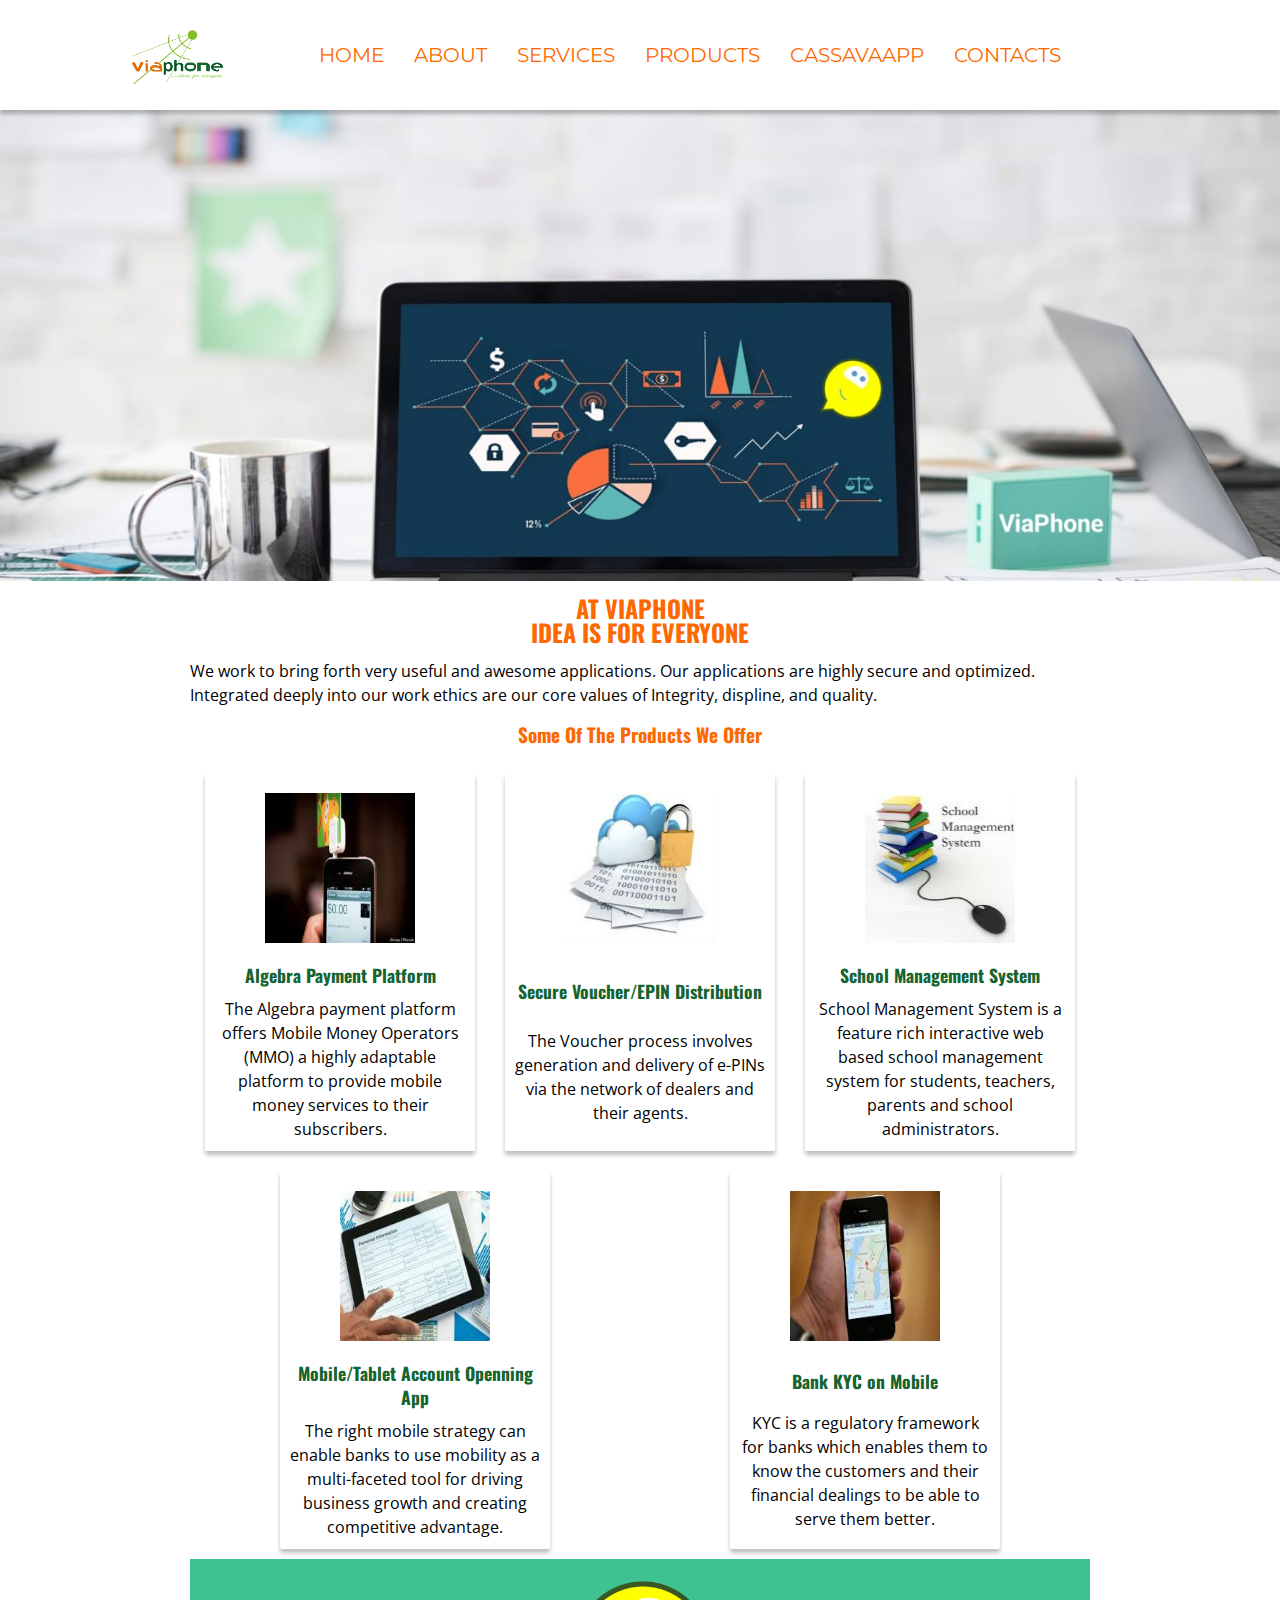
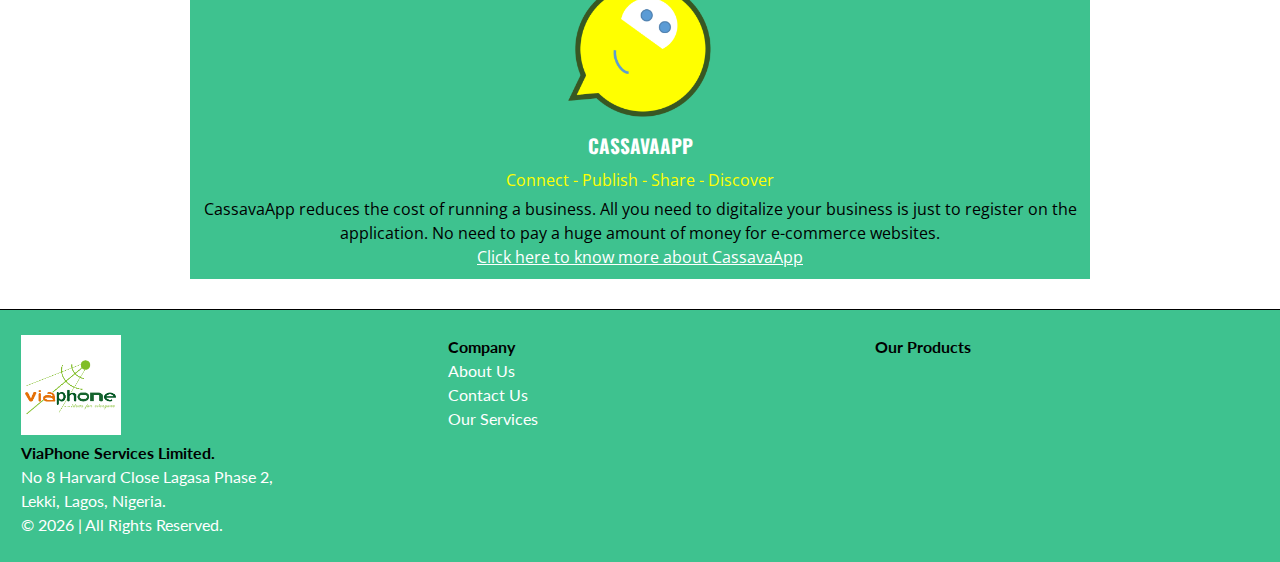
==== index.html @ 161356f8 "Modified my footer to the new footer style. This style contains logo, pages, and products" ====
<!DOCTYPE html>
<html>
<head>
	<title>Viaphone Services Limited | Idea for Everyone</title>
	<meta charset="utf-8">
	<link rel="stylesheet" type="text/css" href="stylesheet.css">
	<meta name="viewport" content="width=device-width, initial-scale=1.0, minimum-scale=1.0, user-scalable=yes">
	<link rel="stylesheet" href="https://use.fontawesome.com/releases/v5.7.2/css/all.css" integrity="sha384-fnmOCqbTlWIlj8LyTjo7mOUStjsKC4pOpQbqyi7RrhN7udi9RwhKkMHpvLbHG9Sr" crossorigin="anonymous">
	<link rel="icon" href="images/logo.png">
</head>
<body>
	<header>
		<div class="navigation">
			<div class="container">
				<div>
					<a id="logoLink" href="index.html">
						<img src="images/logo.png" alt="viaphone logo. A beautiful connection between two dots and perfect lines of connection." id="logo">
					</a>
				</div>
				<button id="btnMobileToggle">
					<i class="fa fa-bars"></i>
				</button>
			</div>
			<div class="navContainer">
				<div class="overlay">
					<nav>
						<ul>
							<li>
								<a href="index.html" class="navLink">
									<i class="fas fa-home navImage"></i>
									<p class="navItem">Home</p>
								</a>
							</li>
							<li>
								<a href="about.html" class="navLink">
									<i class="fas fa-globe navImage"></i>
									<p class="navItem">About</p>
								</a>
							</li>
							<li>
								<a href="services.html" class="navLink">
									<i class="fas fa-briefcase navImage"></i>
									<p class="navItem">Services</p>
								</a>
							</li>
							<li>
								<a href="products.html" class="navLink">
									<i class="fas fa-cubes navImage"></i>
									<p class="navItem">Products</p>
								</a>
							</li>
							<li>
								<a href="cassavaapp.html" class="navLink">
									<img src="images/CassavaApp-Logo-100px.png" alt="" class="navImage">
									<p class="navItem">CassavaApp</p>
								</a>
							</li>
							<li>
								<a href="contacts.html" class="navLink">
									<i class="fas fa-id-card navImage"></i>
									<p class="navItem">Contacts</p>
								</a>
							</li>
						</ul>
					</nav>
				</div>
			</div>
		</div>
	</header>
	<main>
		<img alt="An image of a laptop with a CassavaApp Logo" class="pageImage" src="images/HomePage-Picx-250w.png"
			srcset="images/HomePage-Picx-320w.png 320w,
				images/HomePage-Picx-400w.png 400w,
				images/HomePage-Picx-600w.png 600w,
				images/HomePage-Picx-800w.png 800w,
				images/HomePage-Picx.png">
		<section>
			<article class="introduction">
				<h1>At ViaPhone<br>Idea is for everyone</h1>
				<p class="article text">
					We work to bring forth very useful and awesome applications. Our applications are highly secure and optimized. Integrated deeply into our work ethics are our core values of <span class="core-values">Integrity</span>, <span class="core-values">displine</span>, and <span class="core-values">quality</span>.
				</p>
			</article>
			<article class="viaphone-products featured">
				<h2>Some of the Products we offer</h2>
				<div class="product">
					<img src="images/products/Algebra-Payment-Platform.jpg" alt="Image of Algebra Payment Platform" class="product-image">
					<p class="product-title">Algebra Payment Platform</p>
					<p class="product-text">The Algebra payment platform offers Mobile Money Operators (MMO) a highly adaptable platform to provide mobile money services to their subscribers.</p>
					<a href="" class="product-link">Click here to know more about <span class="product-name">Algebra Payment Platform</span></a>
				</div>
				<div class="product">
					<img src="images/products/Secure-VoucherEPIN-Distribution.jpg" alt="Image of Secure Voucher/EPIN Distribution" class="product-image">
					<p class="product-title">Secure Voucher/EPIN Distribution</p>
					<p class="product-text">The Voucher process involves generation and delivery of e-PINs via the network of dealers and their agents.</p>
					<a href="" class="product-link">Click here to know more about <span class="product-name">Secure Voucher/EPIN Distribution</span></a>
				</div>
				<div class="product">
					<img src="images/products/School-Management-System.jpg" alt="Image of School Management System" class="product-image">
					<p class="product-title">School Management System</p>
					<p class="product-text">School Management System is a feature rich interactive web based school management system for students, teachers, parents and school administrators.</p>
					<a href="" class="product-link">Click here to know more about <span class="product-name">School Information Mangement</span></a>
				</div>
				<div class="product">
					<img src="images/products/Mobile-Tablet-Account-Openning-App.jpg" alt="Image of Mobile/Tablet Account Openning App" class="product-image">
					<p class="product-title">Mobile/Tablet Account Openning App</p>
					<p class="product-text">The right mobile strategy can enable banks to use mobility as a multi-faceted tool for driving business growth and creating competitive advantage.</p>
					<a href="" class="product-link">Click here to know more about <span class="product-name">Mobile/Tablet Account Openning App</span></a>
				</div>
				<div class="product">
					<img src="images/products/Bank-KYC-on-Mobile.jpg" alt="Image of Bank KYC on Mobile" class="product-image">
					<p class="product-title">Bank KYC on Mobile</p>
					<p class="product-text">KYC is a regulatory framework for banks which enables them to know the customers and their financial dealings to be able to serve them better.</p>
					<a href="" class="product-link">Click here to know more about <span class="product-name">Bank KYC on Mobile</span></a>
				</div>
			</article>
			<article class="cassavaApp-section">
				<img alt="cassavaapp logo - A yellow smiley emoji." class="cassavaApp-image" src="images/CassavaApp-Logo.png">
				<div class="container">
					<h2 class="cassavaApp-name">CassavaApp</h2>
					<p class="cassavaApp-motto">Connect - Publish - Share - Discover</p>
					<p class="article text center-text">
						CassavaApp reduces the cost of running a business. All you need to digitalize your business is just to register on the application. No need to pay a huge amount of money for e-commerce websites.
					</p>
					<a href="cassavaapp.html" class="cassavaApp-page-link center-text">Click here to know more about CassavaApp</a>
				</div>
			</article>
		</section>
	</main>
	<footer>
		<div class="footerArea">
			<img src="images/logo.png" alt="ViaPhone Services Limited Logo">
			<p><strong>ViaPhone Services Limited.</strong></p>
			<p>No 8 Harvard Close Lagasa Phase 2,</p>
			<p>Lekki, Lagos, Nigeria.</p>
			<p>&copy; <span id="currentYear">2019</span> | All Rights Reserved.</p>
		</div>
		<div class="footerArea pages">
			<p><strong>Company</strong></p>
			<p><a href="about.html">About us</a></p>
			<p><a href="contacts.html">Contact us</a></p>
			<p><a href="services.html">Our Services</a></p>
		</div>
		<div class="footerArea products">
			<p><strong>Our Products</strong></p>
			<ul id="footer-products">
			</ul>
		</div>
	</footer>
	<script type="text/javascript" src="js/app.js"></script>
</body>
</html>
---- stylesheet.css ----
@import url('https://fonts.googleapis.com/css?family=Lato|Montserrat|Open+Sans|Oswald');

/*Colors
	#16642F;
	#3EC28F;
	#FD6900;
	#ff0;
	#f5f5f5;
*/


body, header, main, section, article, footer, .container, a.navLink, button#btnMobileToggle, nav, div.navigation, a#logoLink, div.core-value, div.fields, form, div.contact.field, div.product, div.service, a.social-link, .social-media, .cassavaApp-accordions, .cassavaApp-accordion {
	display: flex;
	flex-wrap: wrap;
}

body, header, main, footer, article, .container, .navContainer, a.navLink, div.navigation, img.pageImage, p.cassavaApp-motto, a.cassavaApp-page-link.center-text, p.core-value-name, p.core-value-text, p.service-title, p.service-text, p.product-title, p.product-text, a.product-link, div.fields, form, label, div.fields input, div.fields textarea, div.contact.field, #googleMapAddress, p.article.text, .cassavaApp-accordions, .cassavaApp-accordion, .panel {
	width: 100%;
	max-width: 100%;
}


body, p, p.core-value-name, p.core-value-text, p.service-text, p.product-text{
    margin: 0px;
}

body{
	font-size: 1rem;
	font-family: 'Open Sans', sans-serif;
	color: #000;
	font-style: normal;
	line-height: 1.5em;
}

header{
	padding: 10px;
	z-index: 1;
}

header{
	box-shadow: 0px 4px 4px rgba(0,0,0,0.25);
}

section{
	width: calc(100% - 30px);
	padding: 0px 10px;
	margin: auto;
}

#btnMobileToggle, .navImage{
	width: 25px;
	height: 25px;
}

a.navLink, .btn, a#logoLink, footer p a,footer ul#footer-products li a {
  	text-decoration: none;
}

a#logoLink {
    width: 100%;
/*    color: #000;
*/}

a.cassavaApp-page-link.center-text{
	color: #fff;
}

button#btnMobileToggle{
    margin-bottom: auto;
    margin-top: auto;
    margin-left: auto;
    background-color: transparent;
    border: 0px;
    padding: 0px;
}

i.fa.fa-bars {
    color: #FD6900;
}

i.fas {
    color: #fff;
}

.fa, .fas{
	font-size: 1.5em;
	width: 1.5em;
}

i.core-value {
    padding: 0;
    font-size: 5em;
    color: #3EC28F;
}

i.core-value{
    margin: auto;
}

i.fas::before, i.far::before {
    margin: 8%;
}

i.contact-detail {
    color: #16642F;
    margin: auto 5px;
    font-size: 1em;
}

h1, h2, h3, p.core-value-name, p.service-title,p.product-title{
	font-family: 'Oswald', sans-serif;
	font-weight: bold;
}

h1, h2, h3{
	color: #FD6900;
    margin-top: 1rem;
    margin-bottom: 1rem;
    width: 100%;
}

h1, h2, h3, p.core-value-name, p.core-value-text, .center-text, .btn, p.cassavaApp-motto, p.service-title, p.service-text, p.product-title, p.product-text, a.product-link{
    text-align: center;
}

h2, h3, p.cassavaApp-motto{
	text-transform: capitalize;
}

h1{
	text-transform: uppercase;
	font-size: 1.5em;
	margin: 15px auto;
}

h2{
	font-size: 1.2em
}

h3, p.core-value-name, p.service-title,p.product-title{
	font-size: 1.1em
}

h2.cassavaApp-name {
    text-transform: uppercase;
    color: #fff;
}

h2.cassavaApp-name, p.cassavaApp-motto, label, div.fields input, div.fields textarea{
	margin: 5px auto;
}

.btn{
	width: 250px;
    color: #fff;
    font-size: 1em;
    padding: 10px;
    margin: 10px auto;
    box-shadow: 0px 4px 4px rgba(0, 0, 0, 0.25);
    cursor: pointer;
    background-color: #16642F;
}

button.btn{
	border: 0;
	border-radius: 20px;
}

button.btn:hover{
	transition: 0.5s;
	background-color: #FD6900;
}

input, textarea#your-message{
	font-size: 1.2em;
	padding: 5px;
    border: 0.3px solid black;
    box-shadow: 0px 4px 4px rgba(0,0,0,0.25);
}

form{
	margin: auto;
}

label, div.fields, div.fields input, div.fields textarea {
    margin: 5px auto;
}

a.contact-email, a.contact-tel{
	color: #000;
    font-size: 1em;
}

article.cassavaApp-section{
	padding: 10px;
	background-color: #3EC28F;
}

img.cassavaApp-image {
    width: 150px;
    height: 150px;
    margin: 5px auto;
}

p.cassavaApp-motto{
	color: #ff0;
}

p.core-value-name, p.service-title,p.product-title {
    color: #16642F;
}

footer p, footer p a, footer ul#footer-products li, footer ul#footer-products li a{
    font-family: 'Lato', sans-serif;
    text-transform: capitalize;
    color: #fff;
}

footer p strong{
	color: #000;
}

footer{
	margin-top: 30px;
	background-color: #3EC28F;
	border-top: 0.75px solid #000;
}

footer div.footerArea{
	width: 100%;
	margin: 15px auto;
	padding: 10px;
}

.overlay{
	max-height: 100vh;
	height: 100%;
	width: 0;
	position: fixed;
	z-index: 1;
	top: 100px;
	right: 0;
	background: rgba(255, 255, 255, 0.75);
	transition: 0.4s;
	overflow-y: auto;
}

nav{
    width: 250px;
    background: #3EC28F;
    padding-top: 15px;
    padding-left: 10px;
    padding-right: 10px;
    padding-bottom: 30px;
    right: 0;
    position: relative;
}

nav ul, footer ul#footer-products{
    list-style: none;
    padding: 0;
}

footer ul#footer-products{
	margin: 0px;
}

a.navLink{
  	padding: 10px;
}

p.service-title,p.product-title {
	margin: 10px auto;
}

a.product-link{
	color: #16642F;
	display: none;
}

p.navItem {
    margin: auto 5px;
    color: #fff;
    font-family: 'Montserrat', sans-serif;
    font-size: 1.25em;
    text-transform: uppercase;
}

div.product, div.service, div.core-value{
    width: 250px;
}

div.core-value{
	margin: 15px auto;
}

div.product, div.service{
    margin: 10px auto;
    padding: 10px;
    border-radius: 2px;
    box-shadow: 0px 4px 4px rgba(0,0,0,0.25);
}

div.contact.field {
    margin: 5px;
}

img.service-image, img.product-image {
    width: 150px;
    height: 150px;
    margin: 10px auto;
}

.noScroll{
	overflow: hidden;
}

iframe.cassavaApp-videos {
    margin: 10px auto;
}

.container.social-media {
    width: 300px;
    margin: auto;
}

.social-media {
    margin: auto;
}

a.social-link {
    margin: 5px auto;
}

i.social-media-icon:hover {
    transition: 0.3s;
    color: #FD6900;
}

i.social-media-icon {
    font-size: 3em;
    color: #3EC28F;
}

.cassavaApp-accordions {
    margin: 10px auto;
}

.cassavaApp-accordion {
    margin-top: 5px;
}

button.cassavaApp-accordion {
    padding: 10px 5px;
    border: 0px;
    background: #3EC28F;
    color: #fff;
}

button.cassavaApp-accordion.selected{
	background: #FD6900;
}

button.cassavaApp-accordion:hover{
	background: #16642F;
}

.panel {
    padding: 10px;
    background: #f5f5f5;
    display: none;
}

@media screen and (max-height: 450px) {
	nav{
		height: 100%;
	}
}

@media screen and (min-width: 1024px) {
	nav{
		height: auto;
	}

	body{
		overflow-y: scroll;
	}

	nav ul, .overlay{
		display: flex;
		flex-wrap: wrap;
	}
	
	section{
		width: 900px;
		max-width: 90%;
		margin: auto;
	}

	.overlay{
		position: inherit;
	}

	button#btnMobileToggle{display: none;}

	nav, .overlay{
		width: 100%;
		padding: 0;
		background: #fff;
	}

	nav ul{
		margin: auto;
	}

	.navImage, i.navImage{
		display: none;
	}

	p.navItem{
		color: #FD6900;
	}

	a.navLink p.navItem:hover{
		color: #16642F;
	}

	header div.container{
		width: 100px;
	}

	header div.navContainer{
		width: calc(100% - 100px);
	}

	header{
		padding: 5px;
	}

	div.navigation{
		width: 1024px;
		margin: auto;
	}

	article#contact-form, article#contact-details, .container.col-2{
	    width: 45%;
	    margin: 5px auto;
	}

	.cassavaApp-accordions {
	    width: 700px;
	}

	footer div.footerArea{
		width: 30%;
	}
}
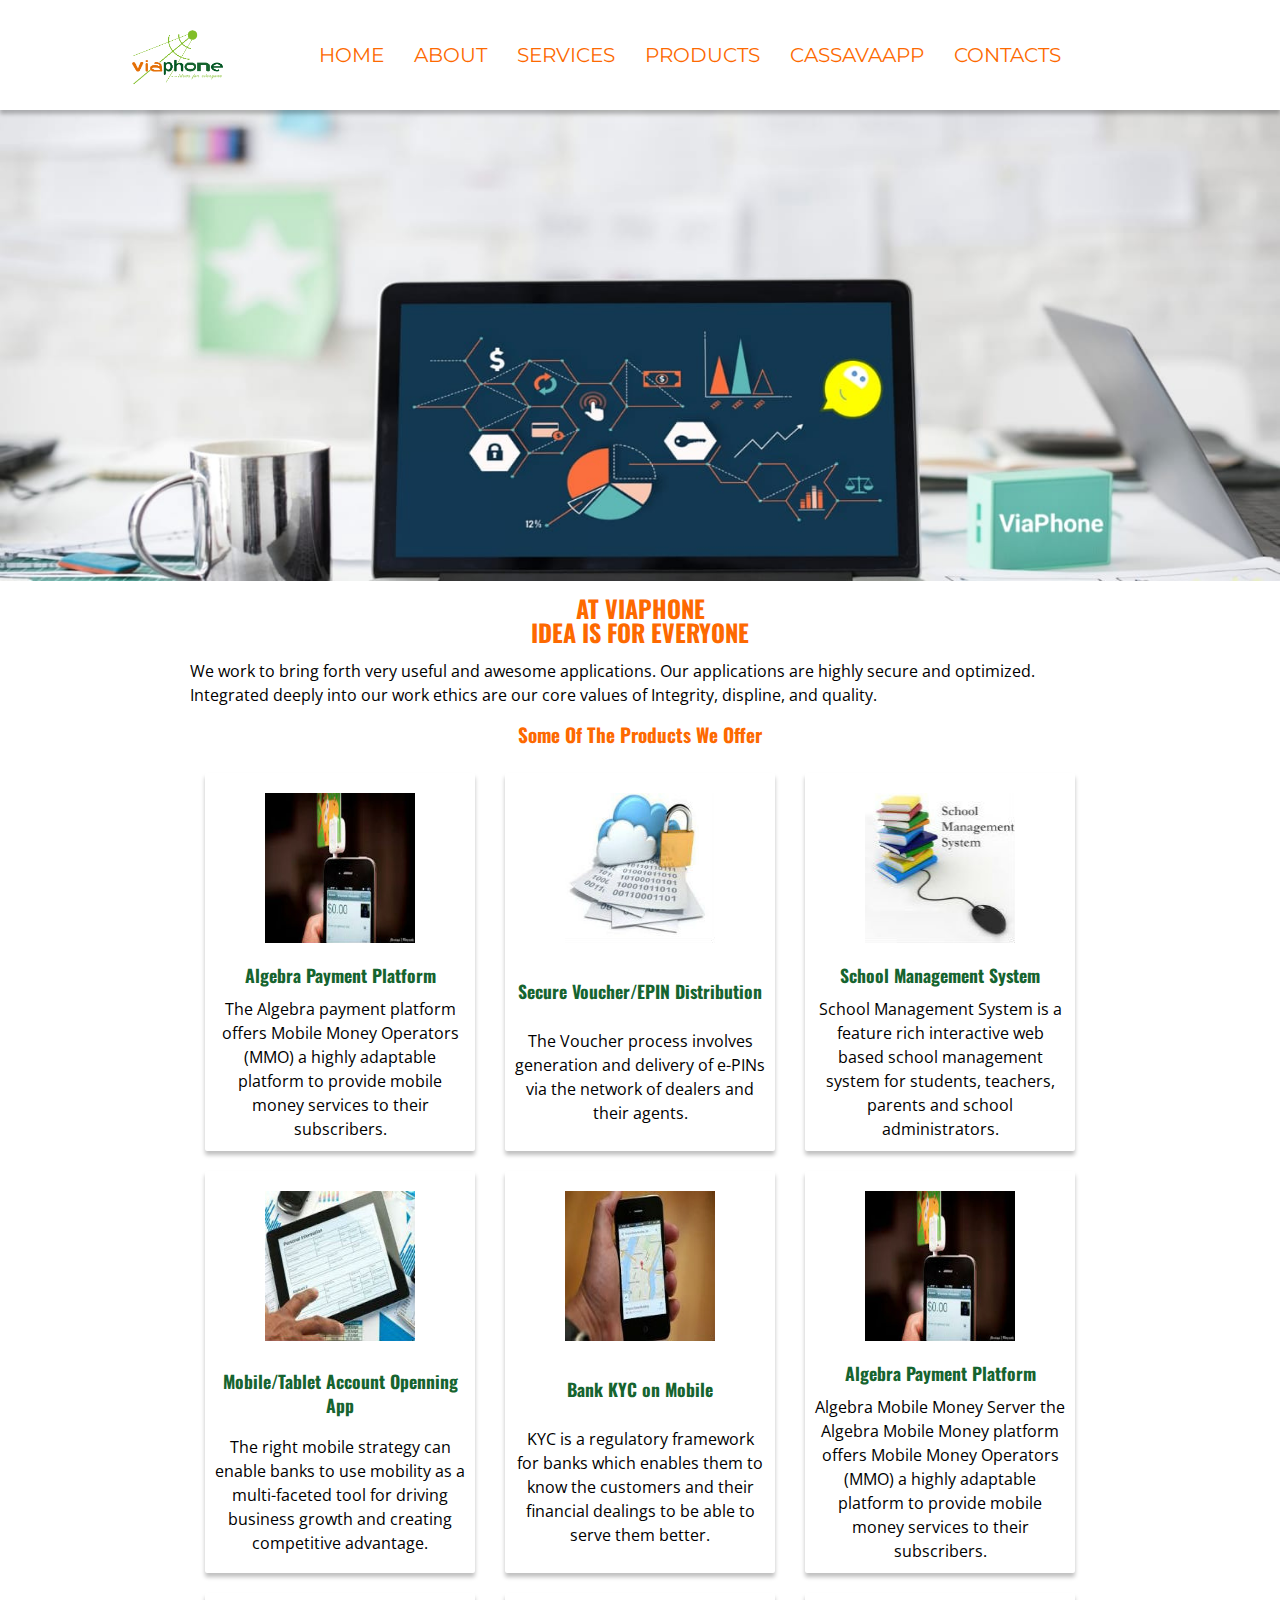
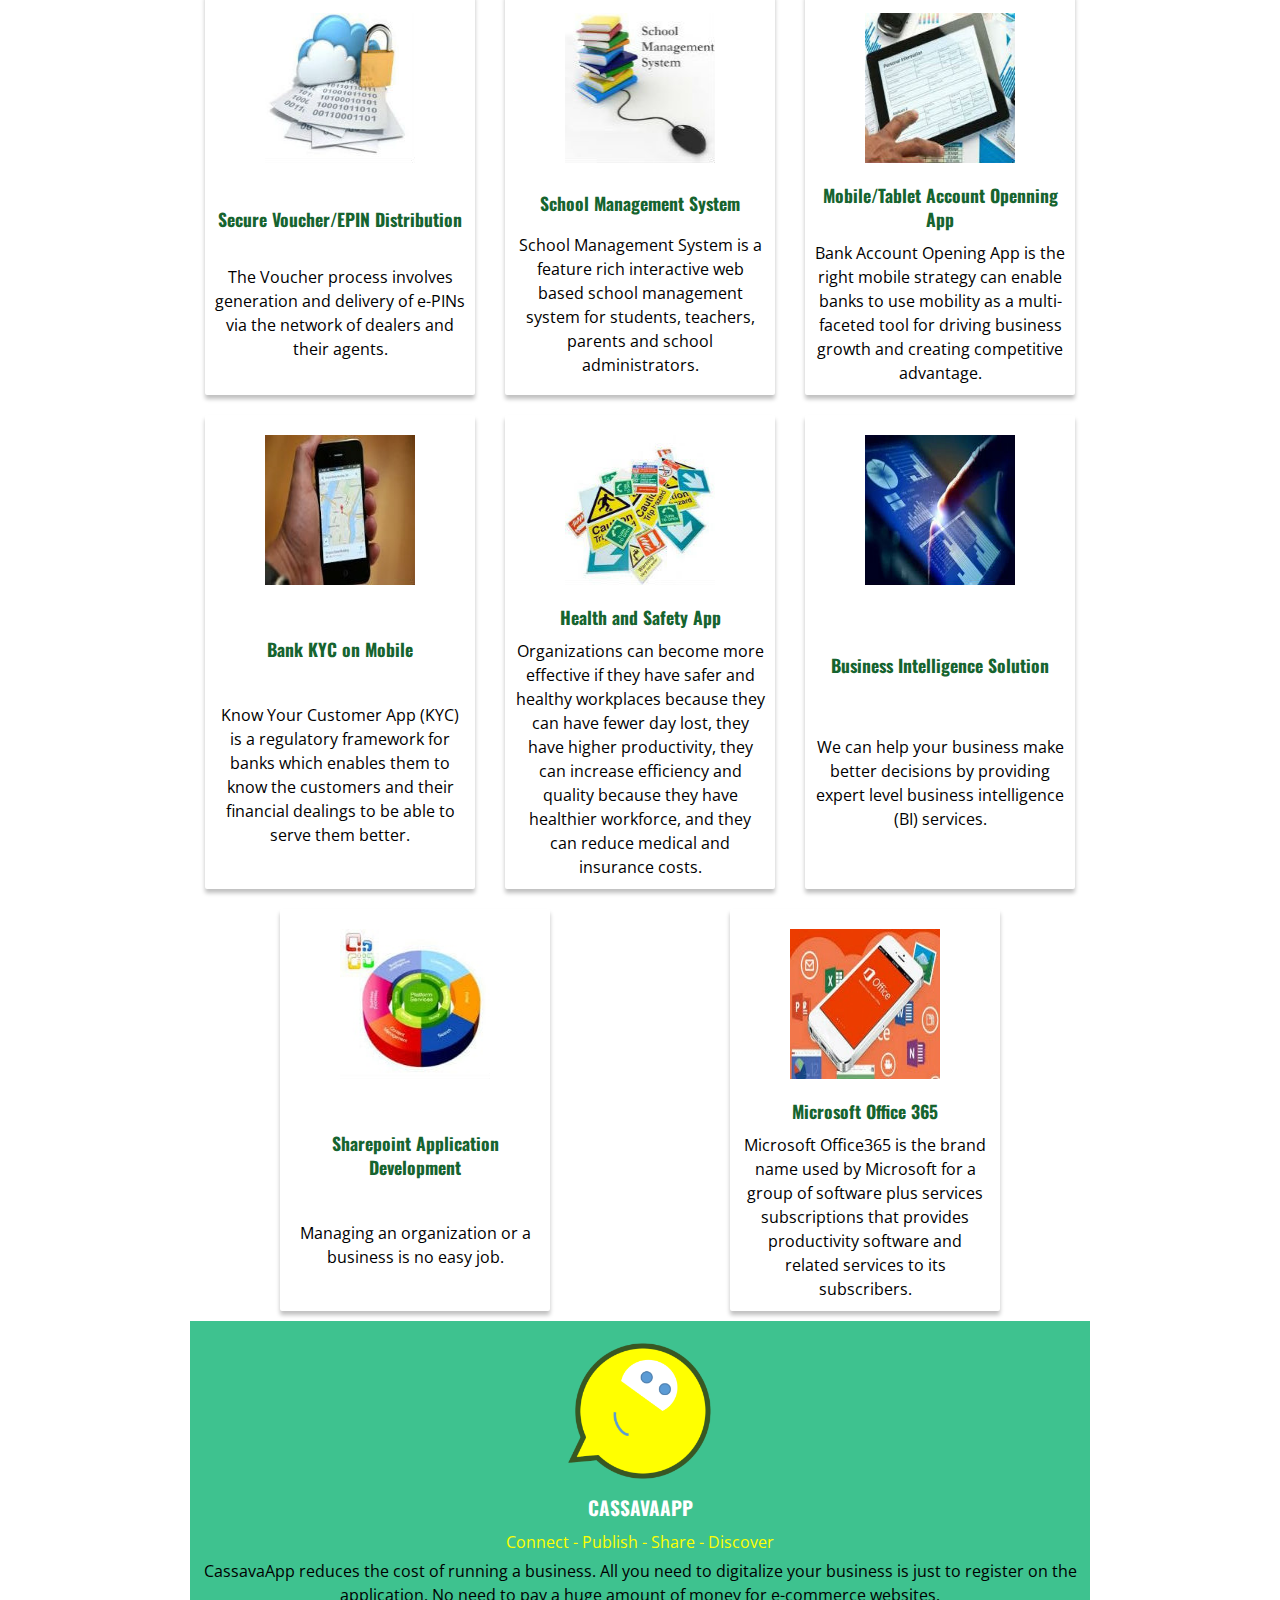
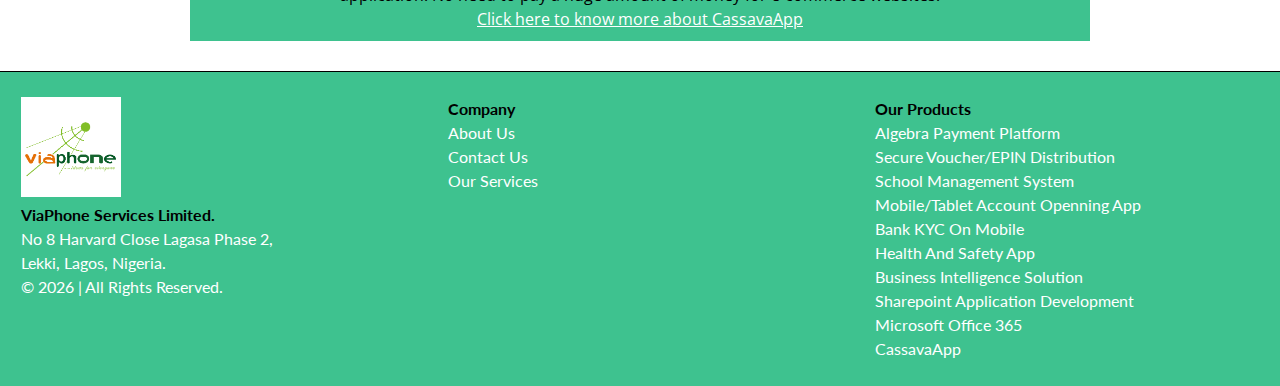
==== commit 6447a469: "Added Google AdSense to site" ====
--- a/index.html
+++ b/index.html
@@ -7,6 +7,13 @@
 	<meta name="viewport" content="width=device-width, initial-scale=1.0, minimum-scale=1.0, user-scalable=yes">
 	<link rel="stylesheet" href="https://use.fontawesome.com/releases/v5.7.2/css/all.css" integrity="sha384-fnmOCqbTlWIlj8LyTjo7mOUStjsKC4pOpQbqyi7RrhN7udi9RwhKkMHpvLbHG9Sr" crossorigin="anonymous">
 	<link rel="icon" href="images/logo.png">
+	<script async src="//pagead2.googlesyndication.com/pagead/js/adsbygoogle.js"></script>
+	<script>
+	  (adsbygoogle = window.adsbygoogle || []).push({
+	    google_ad_client: "ca-pub-5888633898042518",
+	    enable_page_level_ads: true
+	  });
+	</script>
 </head>
 <body>
 	<header>
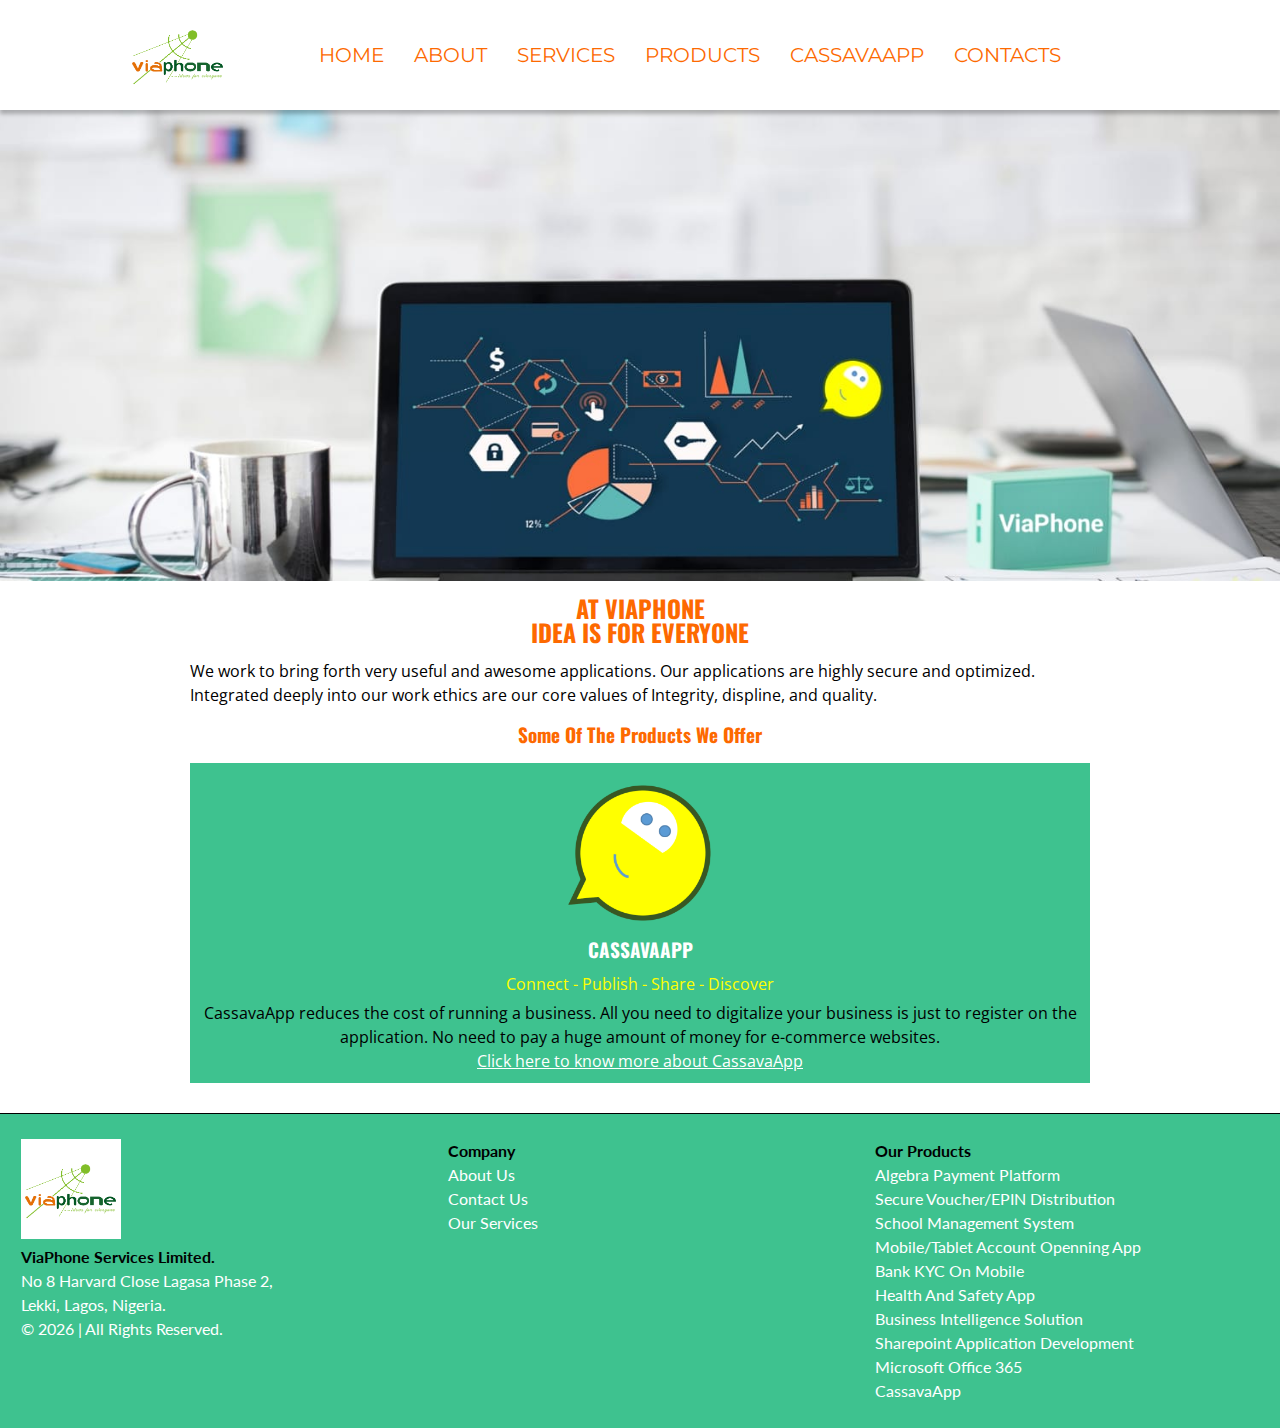
==== commit 915eaa95: "Created section to display featured images by commenting some sections out" ====
--- a/index.html
+++ b/index.html
@@ -1,12 +1,6 @@
 <!DOCTYPE html>
 <html>
 <head>
-	<title>Viaphone Services Limited | Idea for Everyone</title>
-	<meta charset="utf-8">
-	<link rel="stylesheet" type="text/css" href="stylesheet.css">
-	<meta name="viewport" content="width=device-width, initial-scale=1.0, minimum-scale=1.0, user-scalable=yes">
-	<link rel="stylesheet" href="https://use.fontawesome.com/releases/v5.7.2/css/all.css" integrity="sha384-fnmOCqbTlWIlj8LyTjo7mOUStjsKC4pOpQbqyi7RrhN7udi9RwhKkMHpvLbHG9Sr" crossorigin="anonymous">
-	<link rel="icon" href="images/logo.png">
 	<script async src="//pagead2.googlesyndication.com/pagead/js/adsbygoogle.js"></script>
 	<script>
 	  (adsbygoogle = window.adsbygoogle || []).push({
@@ -14,6 +8,12 @@
 	    enable_page_level_ads: true
 	  });
 	</script>
+	<title>Home | Viaphone Services Limited - Idea for Everyone</title>
+	<meta charset="utf-8">
+	<link rel="stylesheet" type="text/css" href="stylesheet.css">
+	<meta name="viewport" content="width=device-width, initial-scale=1.0, minimum-scale=1.0, user-scalable=yes">
+	<link rel="stylesheet" href="https://use.fontawesome.com/releases/v5.7.2/css/all.css" integrity="sha384-fnmOCqbTlWIlj8LyTjo7mOUStjsKC4pOpQbqyi7RrhN7udi9RwhKkMHpvLbHG9Sr" crossorigin="anonymous">
+	<link rel="icon" href="images/logo.png">
 </head>
 <body>
 	<header>
@@ -88,9 +88,9 @@
 					We work to bring forth very useful and awesome applications. Our applications are highly secure and optimized. Integrated deeply into our work ethics are our core values of <span class="core-values">Integrity</span>, <span class="core-values">displine</span>, and <span class="core-values">quality</span>.
 				</p>
 			</article>
-			<article class="viaphone-products featured">
+			<article class="viaphone-featured-products">
 				<h2>Some of the Products we offer</h2>
-				<div class="product">
+				<!-- <div class="product">
 					<img src="images/products/Algebra-Payment-Platform.jpg" alt="Image of Algebra Payment Platform" class="product-image">
 					<p class="product-title">Algebra Payment Platform</p>
 					<p class="product-text">The Algebra payment platform offers Mobile Money Operators (MMO) a highly adaptable platform to provide mobile money services to their subscribers.</p>
@@ -119,7 +119,7 @@
 					<p class="product-title">Bank KYC on Mobile</p>
 					<p class="product-text">KYC is a regulatory framework for banks which enables them to know the customers and their financial dealings to be able to serve them better.</p>
 					<a href="" class="product-link">Click here to know more about <span class="product-name">Bank KYC on Mobile</span></a>
-				</div>
+				</div> -->
 			</article>
 			<article class="cassavaApp-section">
 				<img alt="cassavaapp logo - A yellow smiley emoji." class="cassavaApp-image" src="images/CassavaApp-Logo.png">
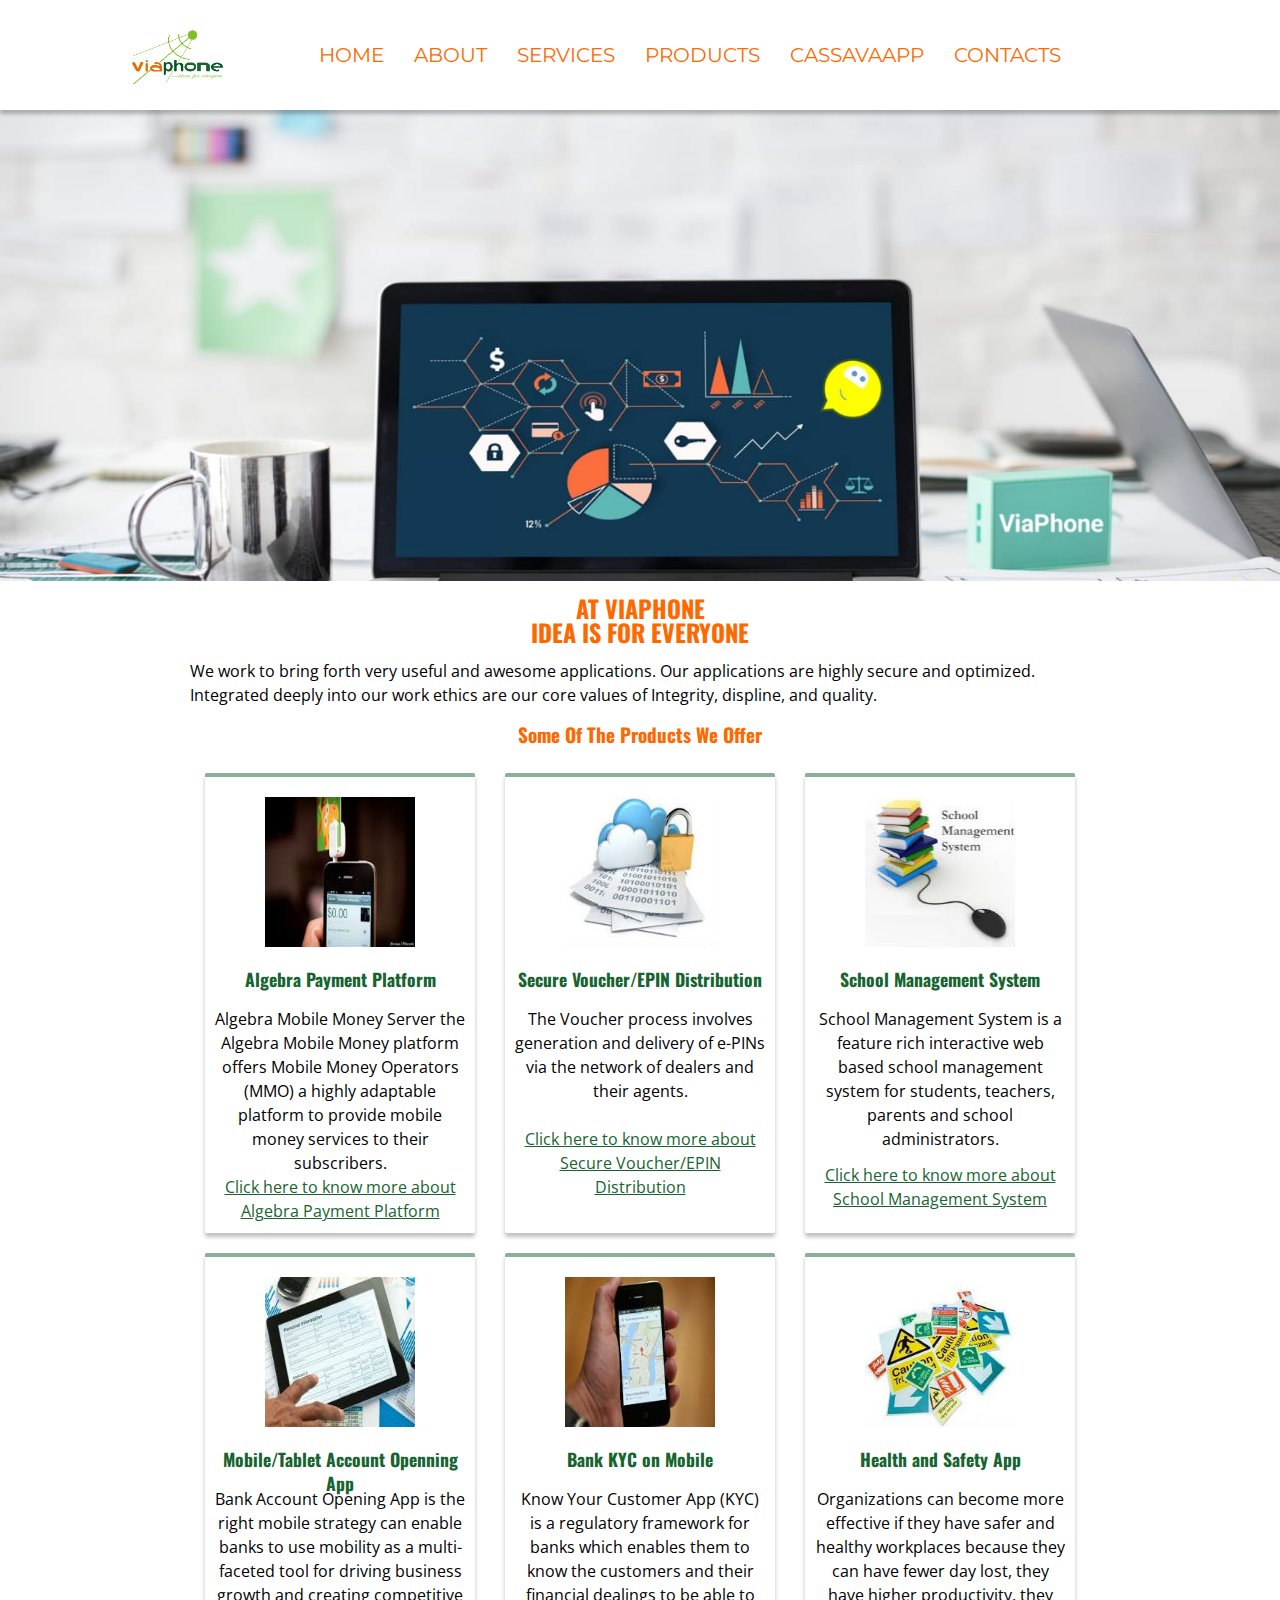
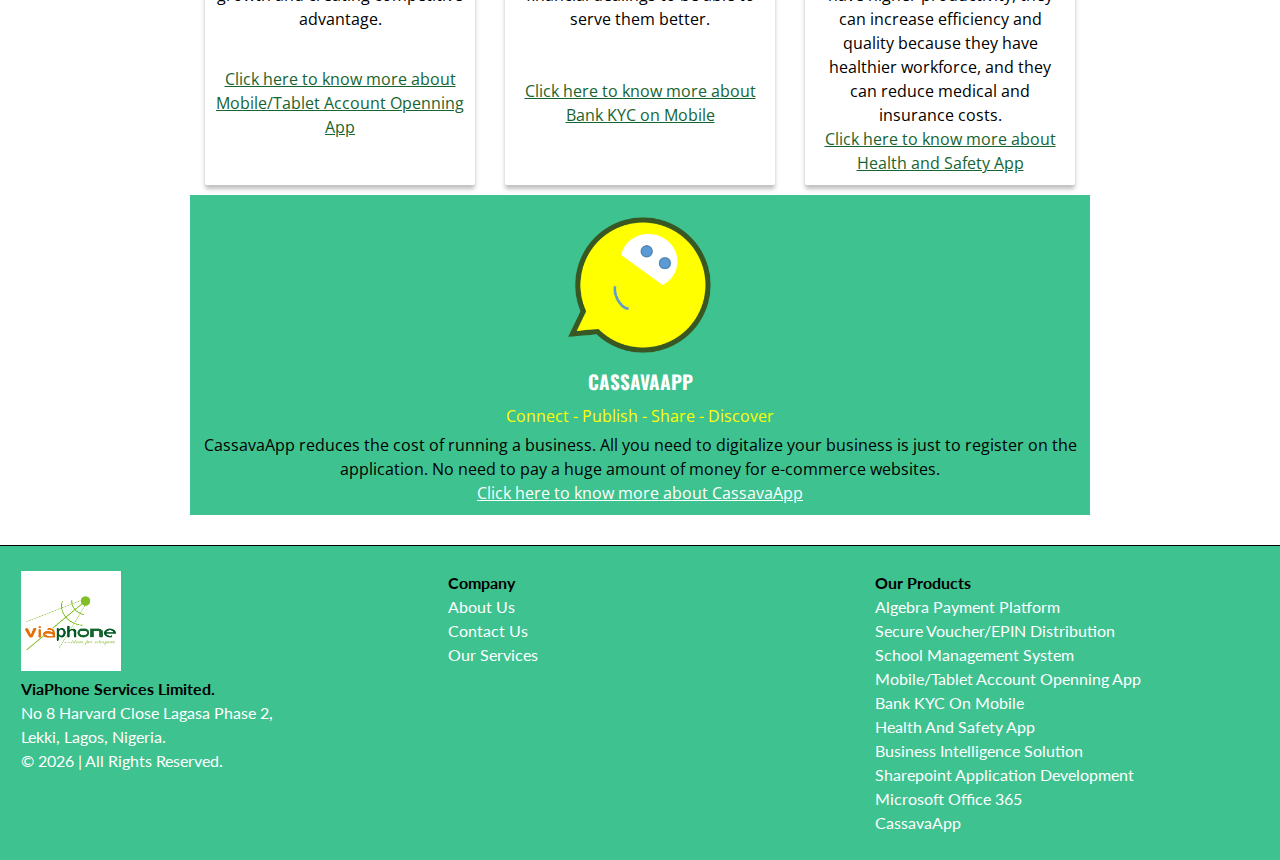
==== commit 027c0900: "Added manifest link to html files" ====
--- a/index.html
+++ b/index.html
@@ -14,6 +14,7 @@
 	<meta name="viewport" content="width=device-width, initial-scale=1.0, minimum-scale=1.0, user-scalable=yes">
 	<link rel="stylesheet" href="https://use.fontawesome.com/releases/v5.7.2/css/all.css" integrity="sha384-fnmOCqbTlWIlj8LyTjo7mOUStjsKC4pOpQbqyi7RrhN7udi9RwhKkMHpvLbHG9Sr" crossorigin="anonymous">
 	<link rel="icon" href="images/logo.png">
+	<link rel='manifest' href='/manifest.json'>
 </head>
 <body>
 	<header>
--- a/stylesheet.css
+++ b/stylesheet.css
@@ -9,7 +9,7 @@
 */
 
 
-body, header, main, section, article, footer, .container, a.navLink, button#btnMobileToggle, nav, div.navigation, a#logoLink, div.core-value, div.fields, form, div.contact.field, div.product, div.service, a.social-link, .social-media, .cassavaApp-accordions, .cassavaApp-accordion {
+body, header, main, section, article, footer, .container, a.navLink, button#btnMobileToggle, nav, div.navigation, a#logoLink, div.core-value, div.fields, form, div.contact.field, a.social-link, .social-media, .cassavaApp-accordions, .cassavaApp-accordion {
 	display: flex;
 	flex-wrap: wrap;
 }
@@ -245,6 +245,14 @@
 	overflow-y: auto;
 }
 
+[aria-hidden = "true"]{
+	display: none;
+}
+
+[aria-hidden = "false"]{
+	visibility: visible;
+}
+
 nav{
     width: 250px;
     background: #3EC28F;
@@ -275,7 +283,7 @@
 
 a.product-link{
 	color: #16642F;
-	display: none;
+	/*display: none;*/
 }
 
 p.navItem {
@@ -299,6 +307,9 @@
     padding: 10px;
     border-radius: 2px;
     box-shadow: 0px 4px 4px rgba(0,0,0,0.25);
+    display: grid;
+	grid-template-rows: 170px 50px auto;
+	border-top: 4px solid rgba(22, 100, 47,0.5);
 }
 
 div.contact.field {
@@ -308,7 +319,7 @@
 img.service-image, img.product-image {
     width: 150px;
     height: 150px;
-    margin: 10px auto;
+    margin: auto;
 }
 
 .noScroll{
@@ -369,6 +380,86 @@
     padding: 10px;
     background: #f5f5f5;
     display: none;
+}
+
+h1#product-name {
+	padding: 10px;
+    margin: auto;
+}
+
+section.product-info {
+    background: #f5f5f5;
+    width: 100%;
+    margin: 0px;
+    padding: 20px;
+}
+
+#mainPageProduct {
+    background: #f5f5f5;
+}
+
+
+li.viaphone-product-feature {
+    color: #232323;
+    font-family: 'Lato', sans-serif;
+}
+
+li.viaphone-product-feature::before {
+    content: '◈';
+    color: #FD6900;
+    margin-left: -1em;
+    display: inline-block;
+}
+
+a.viaphone-product-link {
+    width: 100%;
+    margin: auto;
+    font-size: 1.1rem;
+    font-family: 'Lato';
+    text-decoration: none;
+    color: #fff;
+    line-height: normal;
+    text-align: center;
+}
+
+a.viaphone-product-link:hover {
+    color: #000;
+    background: rgba(255,255,255,0.5);
+    padding: 10px;
+    transition: 0.7s;
+}
+
+ul#viaphone-product-features {
+    background: rgba(255,255,255,0.5);
+    padding-right: 5px;
+    padding-top: 5px;
+    width: 100%;
+    padding-bottom: 5px;
+    padding: 10px 20px;
+    border-left: 8px solid #16642F;
+    list-style-type: none;
+}
+
+ul#viaphone-product-overview-lists {
+    list-style: square;
+}
+
+aside.viaphone-products {
+    width: 100%;
+    padding: 10px;
+    background: #fff;
+    display: flex;
+    flex-wrap: wrap;
+}
+
+div.product-link-wrapper {
+    width: 100%;
+    display: none;
+    flex-wrap: wrap;
+    height: 75vh;
+    background-color: #3EC28F;
+    margin-top: 20px;
+    margin-bottom: auto;
 }
 
 @media screen and (max-height: 450px) {
@@ -442,6 +533,11 @@
 		margin: auto;
 	}
 
+	aside.viaphone-products {
+	    width: 250px;
+	    background: #3EC28F;
+	}
+
 	article#contact-form, article#contact-details, .container.col-2{
 	    width: 45%;
 	    margin: 5px auto;
@@ -454,4 +550,17 @@
 	footer div.footerArea{
 		width: 30%;
 	}
+
+	div.product-link-wrapper {
+		display: flex;
+	}
+
+	#mainPageProduct {
+	    display: grid;
+	    grid-template-columns: 300px auto;
+	}
+
+	button#selectProduct{
+		display: none;
+	}
 }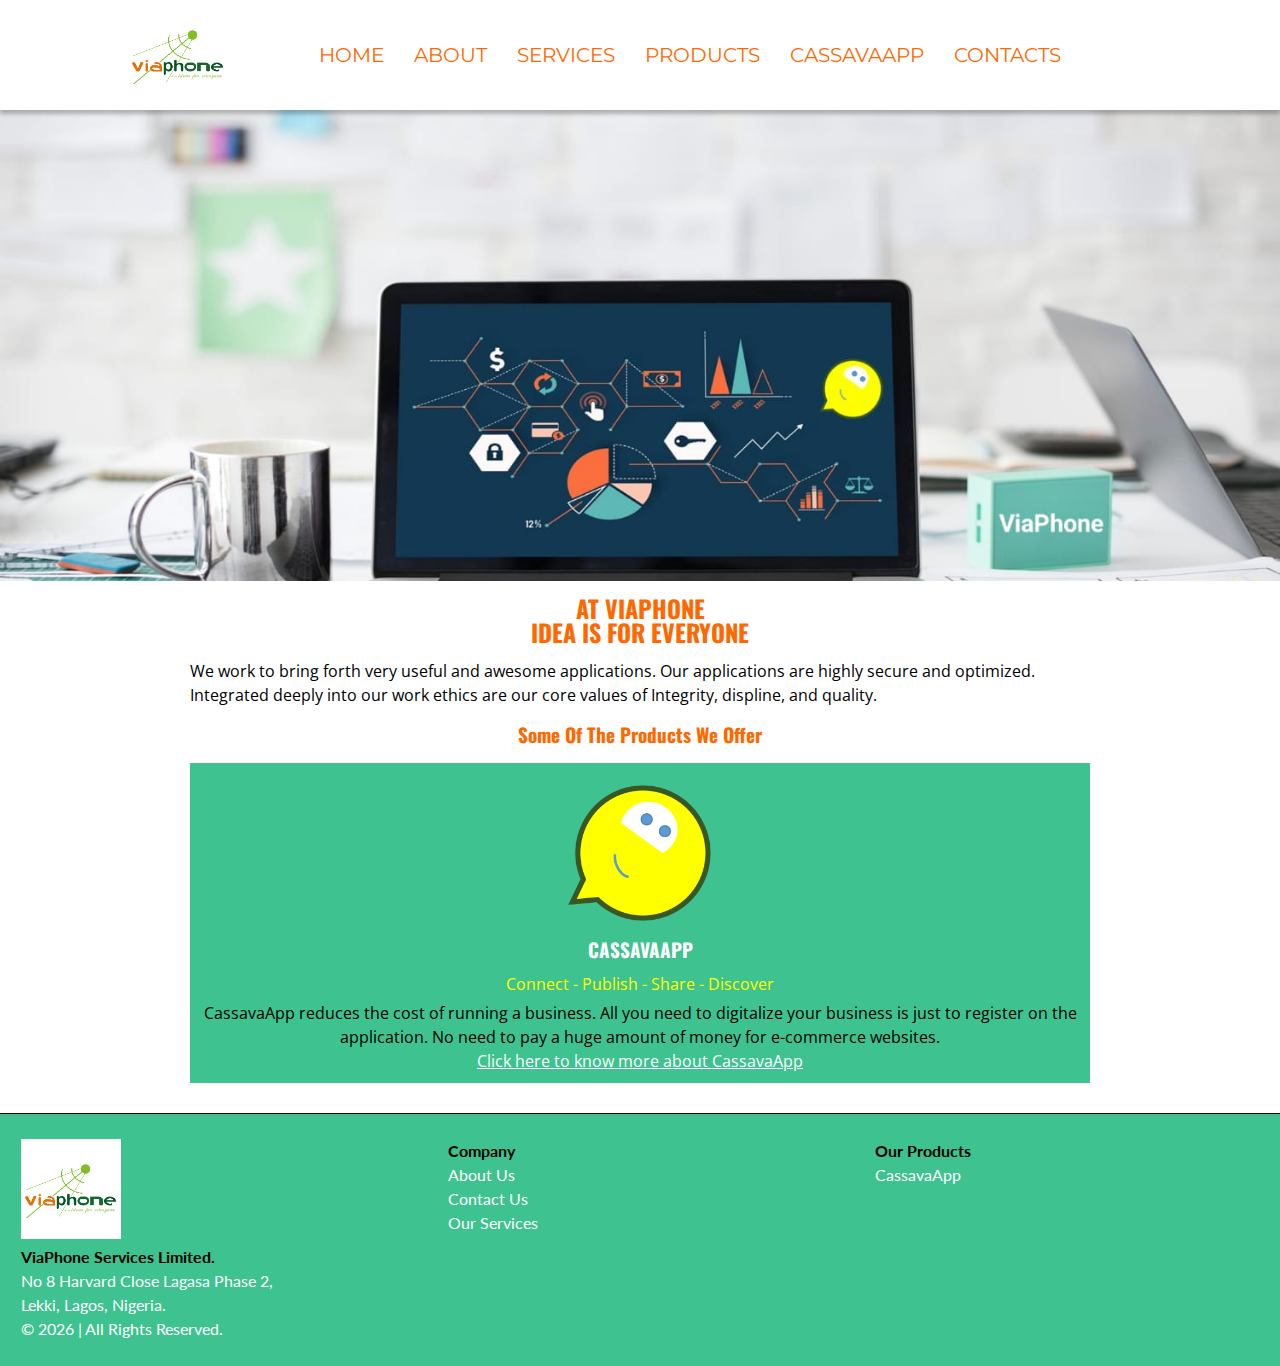
==== commit bf76f587: "Added new manifest name in link tag at head" ====
--- a/index.html
+++ b/index.html
@@ -10,11 +10,11 @@
 	</script>
 	<title>Home | Viaphone Services Limited - Idea for Everyone</title>
 	<meta charset="utf-8">
+	<link rel='manifest' href='/manifest.webmanifest'>
 	<link rel="stylesheet" type="text/css" href="stylesheet.css">
 	<meta name="viewport" content="width=device-width, initial-scale=1.0, minimum-scale=1.0, user-scalable=yes">
 	<link rel="stylesheet" href="https://use.fontawesome.com/releases/v5.7.2/css/all.css" integrity="sha384-fnmOCqbTlWIlj8LyTjo7mOUStjsKC4pOpQbqyi7RrhN7udi9RwhKkMHpvLbHG9Sr" crossorigin="anonymous">
 	<link rel="icon" href="images/logo.png">
-	<link rel='manifest' href='/manifest.json'>
 </head>
 <body>
 	<header>
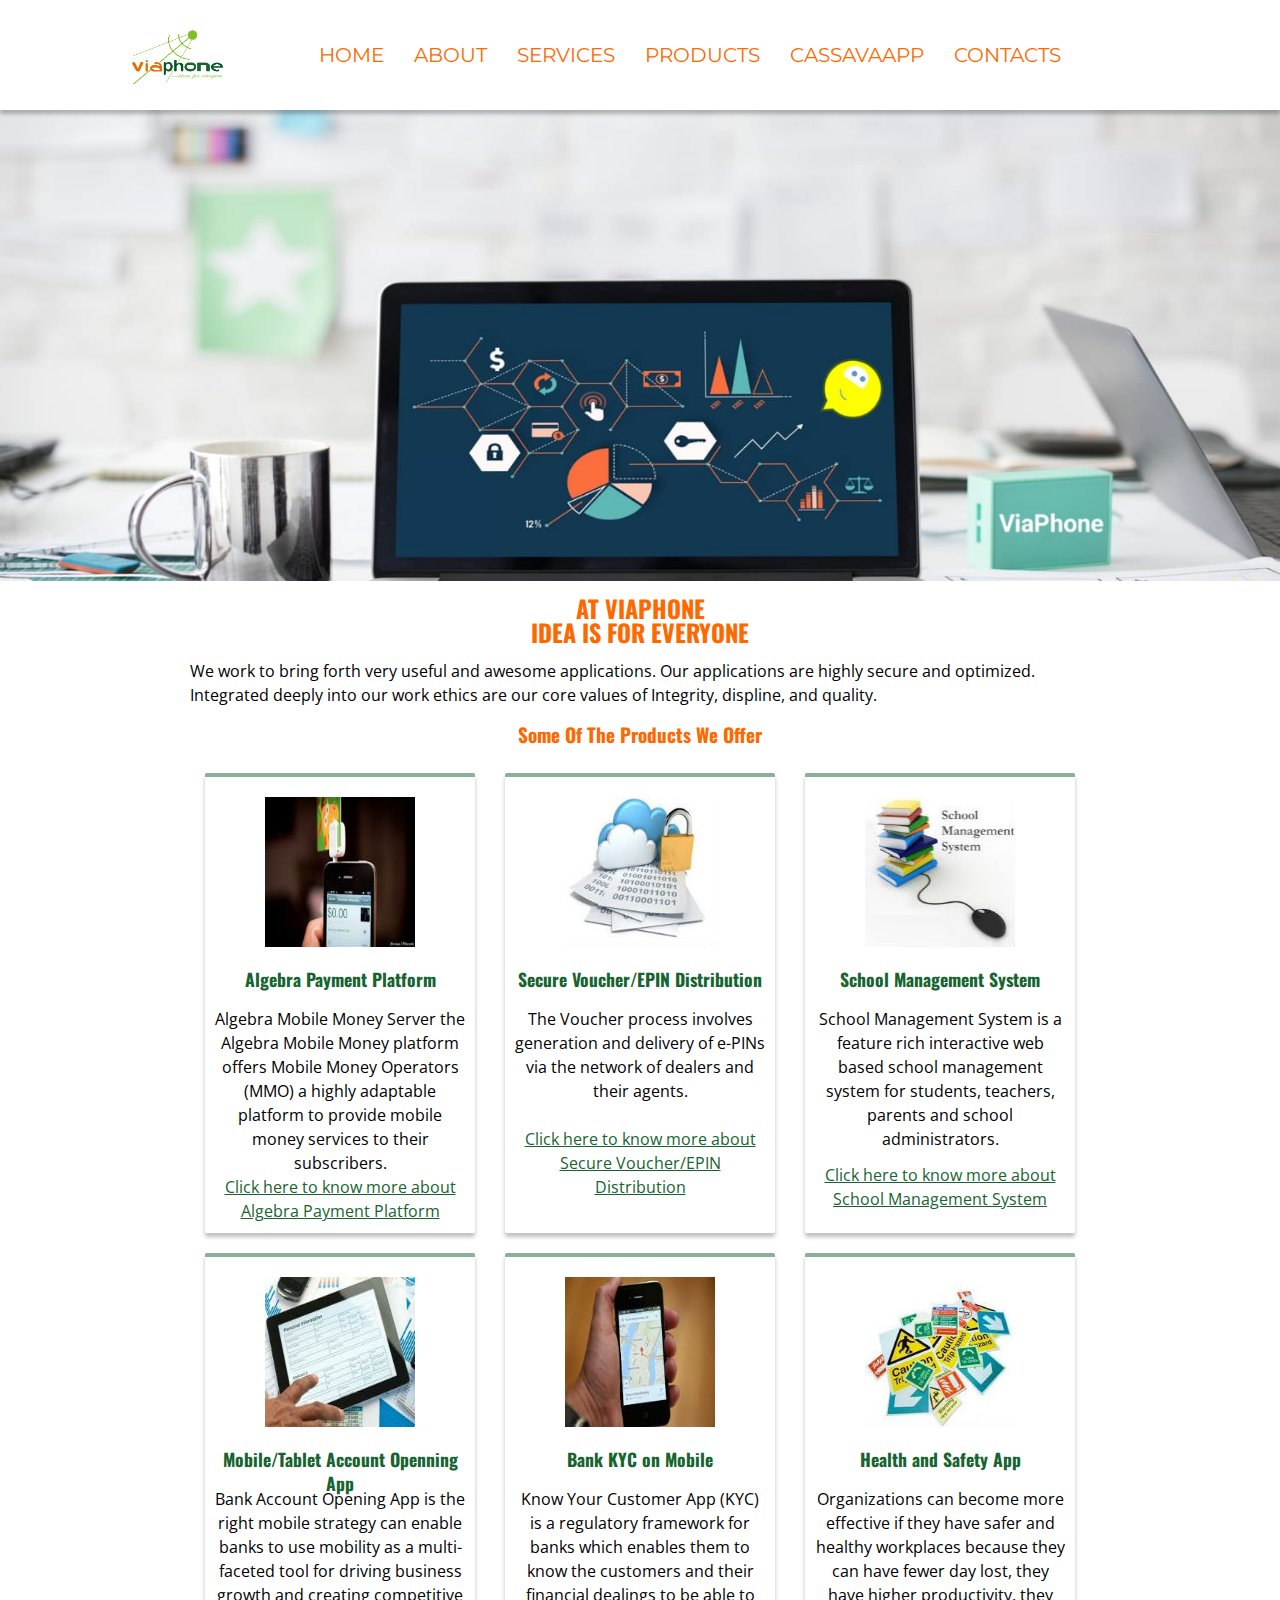
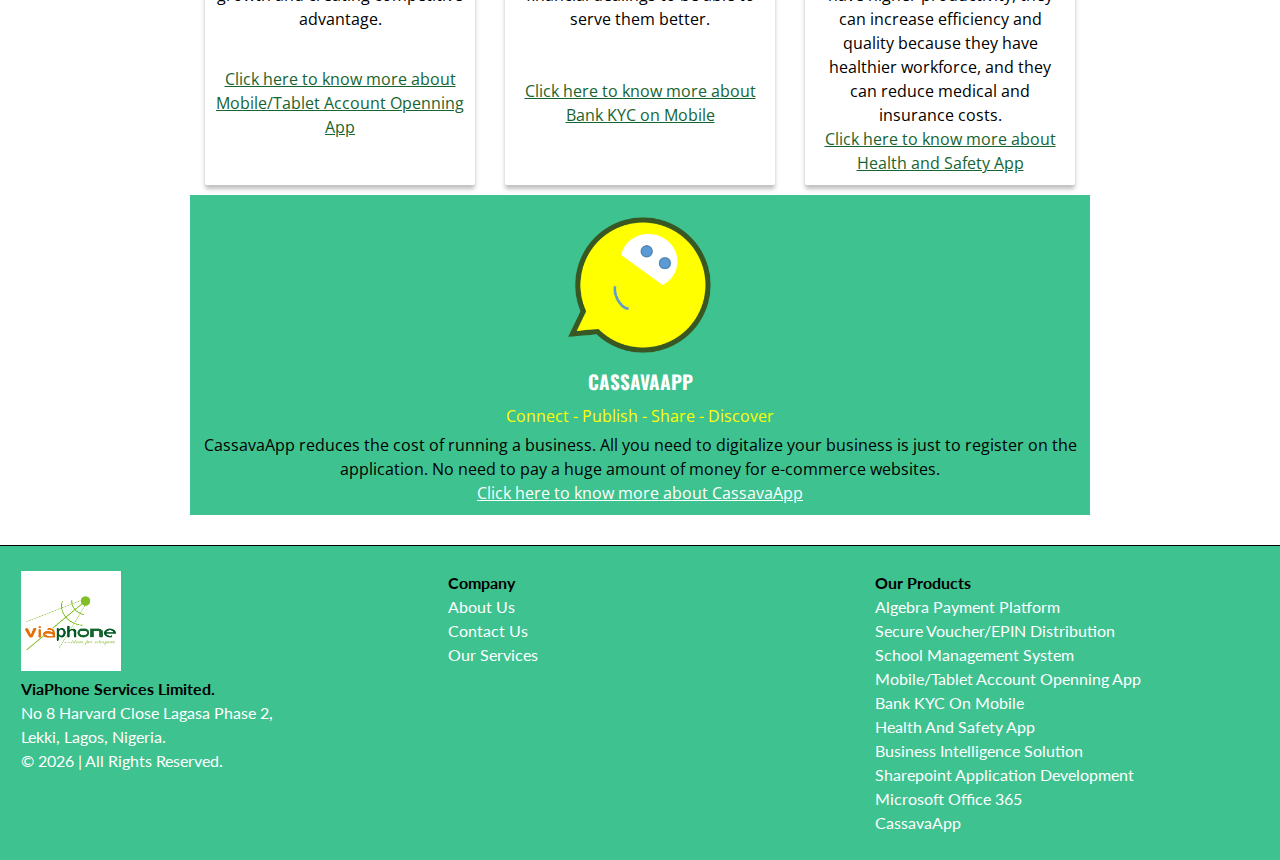
==== commit fdc38fe2: "Include manifest new name across files" ====
--- a/index.html
+++ b/index.html
@@ -1,16 +1,16 @@
 <!DOCTYPE html>
 <html>
 <head>
-	<script async src="//pagead2.googlesyndication.com/pagead/js/adsbygoogle.js"></script>
+	<!-- <script async src="//pagead2.googlesyndication.com/pagead/js/adsbygoogle.js"></script>
 	<script>
 	  (adsbygoogle = window.adsbygoogle || []).push({
 	    google_ad_client: "ca-pub-5888633898042518",
 	    enable_page_level_ads: true
 	  });
-	</script>
+	</script> -->
 	<title>Home | Viaphone Services Limited - Idea for Everyone</title>
 	<meta charset="utf-8">
-	<link rel='manifest' href='/manifest.webmanifest'>
+	<link rel='manifest' href='/manifest.json'>
 	<link rel="stylesheet" type="text/css" href="stylesheet.css">
 	<meta name="viewport" content="width=device-width, initial-scale=1.0, minimum-scale=1.0, user-scalable=yes">
 	<link rel="stylesheet" href="https://use.fontawesome.com/releases/v5.7.2/css/all.css" integrity="sha384-fnmOCqbTlWIlj8LyTjo7mOUStjsKC4pOpQbqyi7RrhN7udi9RwhKkMHpvLbHG9Sr" crossorigin="anonymous">
